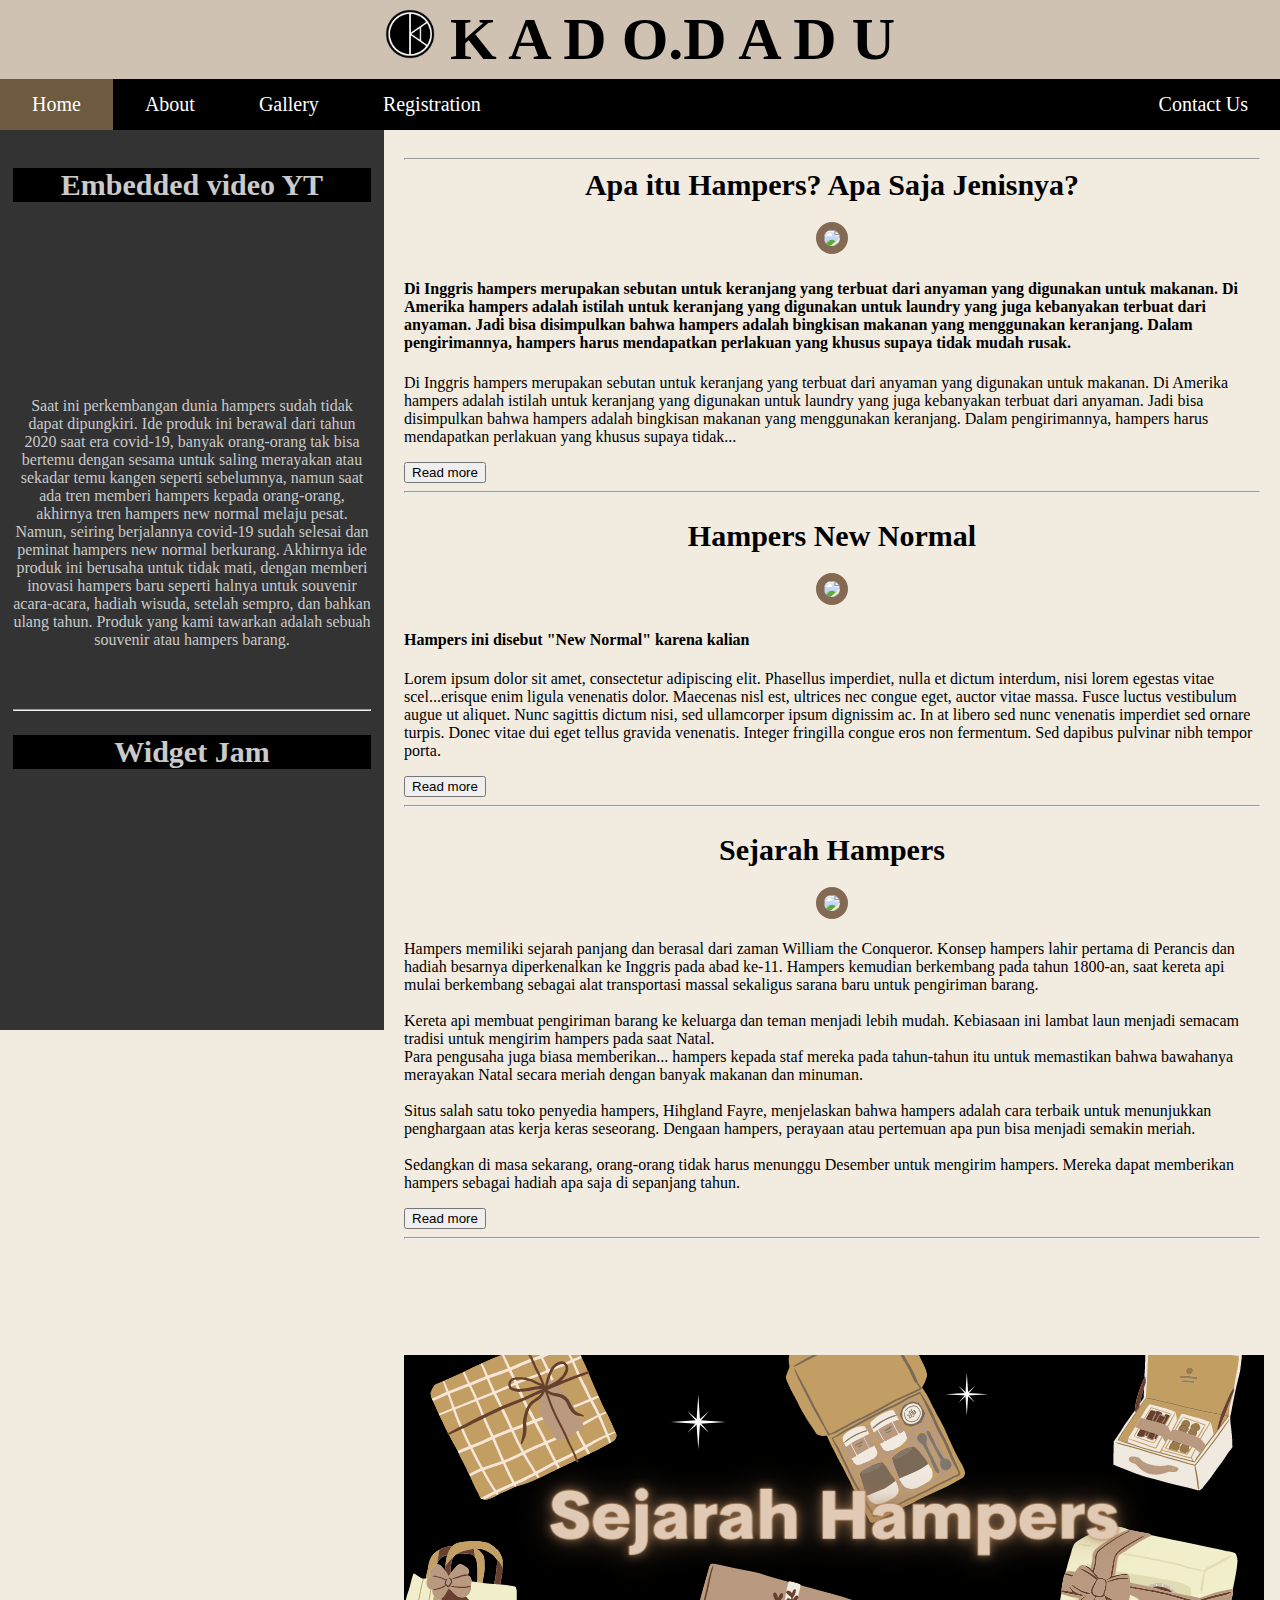
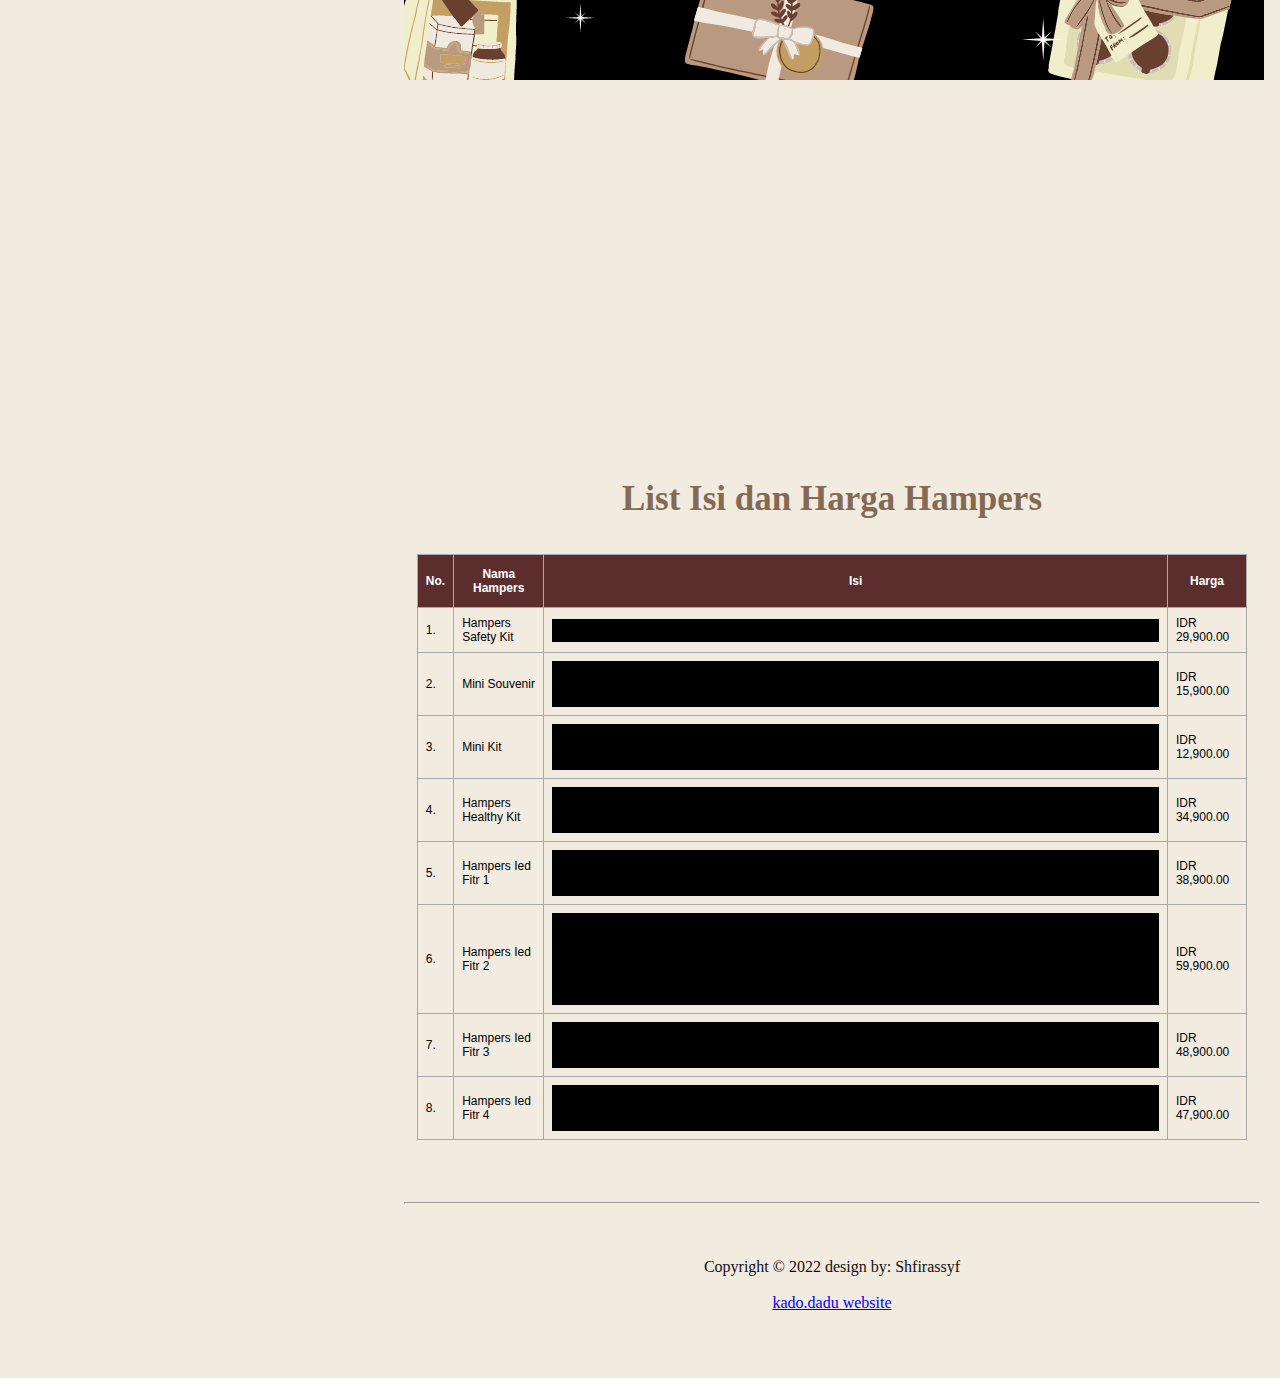
==== index.html @ 2a580f95 "Add files via upload" ====
<!DOCTYPE html>
<html>
<head>
	<meta charset="utf-8">
	<meta name="viewport" content="width=device-width, initial-scale=1">
	<title>KADO.DADU</title>
	<link rel="icon" type="image/x-icon" href="/img/logokd2.png">
	<link rel="stylesheet" href="/css/UTShafira.css">
</head>
<body style="background-color:#F1EBE0;">
		<script src="/js/UTShafira.js"></script>
<!-- HEADER -->
	<div class="header">
		<img src="/img/logokd2.png" style="width: 50px">  K A D O.D A D U 
</div>
<!-- NAVIGATION BAR -->
<ul>
	<li class="stay"><a href="/index.html">Home</a></li>
	<li><a href="/About.html" target="_blank">About</a></li>
	<li><a href="/Gallery.html" target="_blank">Gallery</a></li>
	<li><a href="/Registration.html" target="_blank">Registration</a></li>
	<li style="float: right ;" class="dropdown">
		<a href class="javascript:void(0)" class="dropdwn" >Contact Us</a>
		<div class="dropdown-content">
			<a href="https://wa.me/6285156343343" target="_blank">WhatsApp</a>
			<a href="https://www.instagram.com/kado.dadu" target="_blank">Instagram</a>
			<a href="https://twitter.com/kado_dadu" target="_blank">Twitter</a>
			<a href="https://shopee.co.id/kado.dadu" target="_blank">Shopee</a>
			<a href="https://www.tokopedia.com/kadodadu" target="_blank">Tokopedia</a>
		</div>
	  </li>
  </ul>
  

<!-- SIDEBAR -->
	<div class="kd-sidebar kd-bar-block kd-light-grey" style="width:30%; height: 100%;">
	<b><h2>Embedded video YT</h2></b>
	  <center><iframe float="left" width="305" height="150" src="https://www.youtube.com/embed/iHAWQ4kvezA" title="YouTube video player" frameborder="0" allow="accelerometer; autoplay; clipboard-write; encrypted-media; gyroscope; picture-in-picture" allowfullscreen></iframe></center>
	  <center><p>Saat ini perkembangan dunia hampers sudah tidak dapat dipungkiri. Ide produk ini berawal dari tahun 2020 saat era covid-19, banyak orang-orang tak bisa bertemu dengan sesama untuk saling merayakan atau sekadar temu kangen seperti sebelumnya, namun saat ada tren memberi hampers kepada orang-orang, akhirnya tren hampers new normal melaju pesat. Namun, seiring berjalannya covid-19 sudah selesai dan peminat hampers new normal berkurang. Akhirnya ide produk ini berusaha untuk tidak mati, dengan memberi inovasi hampers baru seperti halnya untuk souvenir acara-acara, hadiah wisuda, setelah sempro, dan bahkan ulang tahun. Produk yang kami tawarkan adalah sebuah souvenir atau hampers barang.</p></center>
	  
	  <br><br><hr>
	  <!-- WIDGET JAM -->
	  <h2>Widget Jam</h2>
	  <canvas id="canvas" width="330" height="330"
style="background-color:#333">
</canvas>

<script>
var canvas = document.getElementById("canvas");
var ctx = canvas.getContext("2d");
var radius = canvas.height / 2;
ctx.translate(radius, radius);
radius = radius * 0.90
setInterval(drawClock, 1000);

function drawClock() {
  drawFace(ctx, radius);
  drawNumbers(ctx, radius);
  drawTime(ctx, radius);
}

function drawFace(ctx, radius) {
  var grad;
  ctx.beginPath();
  ctx.arc(0, 0, radius, 0, 2*Math.PI);
  ctx.fillStyle = 'white';
  ctx.fill();
  grad = ctx.createRadialGradient(0,0,radius*0.95, 0,0,radius*1.05);
  grad.addColorStop(0, '#333');
  grad.addColorStop(0.5, 'white');
  grad.addColorStop(1, '#333');
  ctx.strokeStyle = grad;
  ctx.lineWidth = radius*0.1;
  ctx.stroke();
  ctx.beginPath();
  ctx.arc(0, 0, radius*0.1, 0, 2*Math.PI);
  ctx.fillStyle = '#333';
  ctx.fill();
}

function drawNumbers(ctx, radius) {
  var ang;
  var num;
  ctx.font = radius*0.15 + "px arial";
  ctx.textBaseline="middle";
  ctx.textAlign="center";
  for(num = 1; num < 13; num++){
    ang = num * Math.PI / 6;
    ctx.rotate(ang);
    ctx.translate(0, -radius*0.85);
    ctx.rotate(-ang);
    ctx.fillText(num.toString(), 0, 0);
    ctx.rotate(ang);
    ctx.translate(0, radius*0.85);
    ctx.rotate(-ang);
  }
}

function drawTime(ctx, radius){
    var now = new Date();
    var hour = now.getHours();
    var minute = now.getMinutes();
    var second = now.getSeconds();
    //hour
    hour=hour%12;
    hour=(hour*Math.PI/6)+
    (minute*Math.PI/(6*60))+
    (second*Math.PI/(360*60));
    drawHand(ctx, hour, radius*0.5, radius*0.07);
    //minute
    minute=(minute*Math.PI/30)+(second*Math.PI/(30*60));
    drawHand(ctx, minute, radius*0.8, radius*0.07);
    // second
    second=(second*Math.PI/30);
    drawHand(ctx, second, radius*0.9, radius*0.02);
}

function drawHand(ctx, pos, length, width) {
    ctx.beginPath();
    ctx.lineWidth = width;
    ctx.lineCap = "round";
    ctx.moveTo(0,0);
    ctx.rotate(pos);
    ctx.lineTo(0, -length);
    ctx.stroke();
    ctx.rotate(-pos);
}
</script>
<br><br><br><br><hr>

<!-- PROFIL-->
<h2>Profil</h2>
<br><br><br><br><br><br><br><br><br><br><br><br><br><br>

	  </div>
	  
	  <div style="margin-left:30%">
	  
	  <div class="kd-container">
	<hr>
<!-- ARTIKEL 1 -->
	<center><a class="judul" href="https://myrepublic.co.id/apa-itu-hampers-dan-apa-bedanya-dengan-parcel/#:~:text=Di%20Inggris%20hampers%20merupakan%20sebutan,bingkisan%20makanan%20yang%20menggunakan%20keranjang." target="_blank">Apa itu Hampers? Apa Saja Jenisnya?</a></center>
	<center><img  style="margin-top: 20px; border-radius: 20px;border:8px solid #856A53; margin-bottom: 1px;" src="https://myrepublic.co.id/wp-content/uploads/2022/05/Gambar-Pendukung-Parcel.jpg"></center>
	<h4>Di Inggris hampers merupakan sebutan untuk keranjang yang terbuat dari anyaman yang digunakan untuk makanan. Di Amerika hampers adalah istilah untuk keranjang yang digunakan untuk laundry yang juga kebanyakan terbuat dari anyaman. Jadi bisa disimpulkan bahwa hampers adalah bingkisan makanan yang menggunakan keranjang. Dalam pengirimannya, hampers harus mendapatkan perlakuan yang khusus supaya tidak mudah rusak.</h4>
	  <p>Di Inggris hampers merupakan sebutan untuk keranjang yang terbuat dari anyaman yang digunakan untuk makanan. Di Amerika hampers adalah istilah untuk keranjang yang digunakan untuk laundry yang juga kebanyakan terbuat dari anyaman. Jadi bisa disimpulkan bahwa hampers adalah bingkisan makanan yang menggunakan keranjang. Dalam pengirimannya, hampers harus mendapatkan perlakuan yang khusus supaya tidak<span id="dots">...</span><span id="more"> mudah rusak Sedangkan parcel adalah merupakan bingkisan yang dikemas atau dibungkus dalam sebuah kertas atau kotak yang terbuat dari kertas. Untuk pengirimannya, parcel tidak membutuhkan perlakuan khusus seperti hampers karena dari kemasannya yang juga terbilang cukup aman untuk dikirimkan melalui ekspedisi berbarengan dengan barang lainnya.

		Selain perbedaan arti di atas, berikut adalah hal – hal yang membedakan antara hampers dan parcel</span></p>
<button onclick="myFunction()" id="myBtn">Read more</button>

	  <br><hr><br>
<!-- ARTIKEL 2 -->
	  <center><a class="judul" href="#">Hampers New Normal</a></center>
	  <center><img  style="margin-top: 20px; border-radius: 20px;border:8px solid #856A53; margin-bottom: 1px;" src="/webstatis/img/hampersnewnormal.png"></center>
	  <h4>Hampers ini disebut "New Normal" karena kalian </h4>
	  <p>Lorem ipsum dolor sit amet, consectetur adipiscing elit. Phasellus imperdiet, nulla et dictum interdum, nisi lorem egestas vitae scel<span id="dotss">...</span><span id="moree">erisque enim ligula venenatis dolor. Maecenas nisl est, ultrices nec congue eget, auctor vitae massa. Fusce luctus vestibulum augue ut aliquet. Nunc sagittis dictum nisi, sed ullamcorper ipsum dignissim ac. In at libero sed nunc venenatis imperdiet sed ornare turpis. Donec vitae dui eget tellus gravida venenatis. Integer fringilla congue eros non fermentum. Sed dapibus pulvinar nibh tempor porta.</span></p>
<button onclick="myFunctionn()" id="myBtnn">Read more</button>


	  <br><hr><br>
<!-- ARTIKEL 3 -->
	  <center><a class="judul" href="#">Sejarah Hampers</a></center>
	  <center><img  style="margin-top: 20px; border-radius: 20px;border:8px solid #856A53; margin-bottom: 1px;" src="/webstatis/img/sejarahhampers.png"></center>
	  <p>Hampers memiliki sejarah panjang dan berasal dari zaman William the Conqueror. Konsep hampers lahir pertama di Perancis dan hadiah besarnya diperkenalkan ke Inggris pada abad ke-11. Hampers kemudian berkembang pada tahun 1800-an, saat kereta api mulai berkembang sebagai alat transportasi massal sekaligus sarana baru untuk pengiriman barang. <br><br>Kereta api membuat pengiriman barang ke keluarga dan teman menjadi lebih mudah. Kebiasaan ini lambat laun menjadi semacam tradisi untuk mengirim hampers pada saat Natal. <br> Para pengusaha juga biasa memberikan<span id="dotsss">...</span><span id="moreee"> hampers kepada staf mereka pada tahun-tahun itu untuk memastikan bahwa bawahanya merayakan Natal secara meriah dengan banyak makanan dan minuman. <br><br>Situs salah satu toko penyedia hampers, Hihgland Fayre, menjelaskan bahwa hampers adalah cara terbaik untuk menunjukkan penghargaan atas kerja keras seseorang. Dengaan hampers, perayaan atau pertemuan apa pun bisa menjadi semakin meriah. <br><br>Sedangkan di masa sekarang, orang-orang tidak harus menunggu Desember untuk mengirim hampers. Mereka dapat memberikan hampers sebagai hadiah apa saja di sepanjang tahun.</span></p>
<button onclick="myFunctionnn()" id="myBtnnn">Read more</button>

	  
	  <br><hr><br>
	  <br><br><br><br><br>
	
	  <a href="http://localhost/webstatis/about.html"><img src="img/sejarahhampers.png" style="width:350px ;" alt=""></a>

	  <br><br><br><br><br><br><br><br><br><br><br><br><br><br><br><br><br><br><br><br><br>

<!-- LIST ISI HARGA HAMPERS -->
	  <h3 id="3">List Isi dan Harga Hampers</h3>
	  
	  <table id="table">
	<tr>
	  <th>No.</th>
	  <th>Nama Hampers</th>
	  <th>Isi</th>
	  <th>Harga</th>
	</tr>
	<tr>
		<td>1.</td>
	  <td>Hampers Safety Kit</td>
	  <td><ul class="c">
		  <li>spray hand sanitizer (60ml)</li>
		  <li>gel hand soap (60ml)</li>
		  <li>black mask</li>
		  <li>corona finger</li>
	  </ul></td>
	  <td>IDR 29,900.00</td>
	</tr>
	<tr>
		<td>2.</td>
	  <td>Mini Souvenir</td>
	  <td><ul class="c">
		  <li>hand sanitizer gel</li>
		  <li>white mask</li>
		  <li>2 pcs wet tissue</li>
		  <li>greeting card (request additional notes is allowed</li>
	  </ol></td>
	  <td>IDR 15,900.00</td>
	</tr>
	<tr>
		<td>3.</td>
	  <td>Mini Kit</td>
	  <td><ul class="c">
		  <li>spray hand sanitizer (60 ml)</li>
		  <li>gel hand soap (60 ml)</li>
		  <li>small thank you card/greeting card</li>
		  <li>exclusive pouch</li>
	  </ul></td>
	  <td>IDR 12,900.00</td>
	</tr>
	<tr>
		<td>4.</td>
	  <td>Hampers Healthy Kit</td>
	  <td><ul class="c">
		  <li>premium Sukkari dates</li>
		  <li>spray hand sanitizer (60 ml)</li>
		  <li>travel sajada</li>
		  <li>greeting card</li>
		  <li>box exclusive</li>
	  </ul></td>
	  <td>IDR 34,900.00</td>
	</tr>
	<tr>
	  <td>5.</td>
	  <td>Hampers Ied Fitr 1</td>
	  <td><ul class="c">
		<li>premium Sukkari dates</li>
		<li>spray hand sanitizer (60 ml)</li>
		<li>travel sajada</li>
		<li>greeting card</li>
		<li>box exclusive (15x15x5 cm)</li>
	  </ul></td>
	  <td>IDR 38,900.00</td>
	</tr>
	<tr>
	  <td>6.</td>
	  <td>Hampers Ied Fitr 2</td>
	  <td><ul class="c">
		<li>5 pcs exclusive Eid envelopes</li>
		<li>spray hand sanitizer</li>
		<li>travel sajada</li>
		<li>choco biscuit Lagie</li>
		<li>premium sukkari dates</li>
		<li>greeting card (request additional notes is allowed</li>
		<li>box exclusive (20x20x5cm)</li>
	  </ol></td>
	  <td>IDR 59,900.00</td>
	</tr>
	<tr>
	  <td>7.</td>
	  <td>Hampers Ied Fitr 3</td>
	  <td><ul class="c">
		<li>choco biscuit</li>
		<li>pink choco biscuit</li>
		<li>rainbow choco biscuit</li>
		<li>chewy candy</li>
		<li>greeting card</li>
		<li>box exclusive (15x15x5)</li>
	  </ul></td>
	  <td>IDR 48,900.00</td>
	</tr>
	<tr>
	  <td>8.</td>
	  <td>Hampers Ied Fitr 4</td>
	  <td><ul class="c">
		<li>choco biscuit (Lagie)</li>
		<li>spray hand sanitizer (60 ml)</li>
		<li>travel sajada</li>
		<li>greeting card</li>
		<li>box exclusive (23x12x7 cm)</li>
	  </ul></td>
	  <td>IDR 47,900.00</td>
	</tr>
  </table>
<br><br><br>
  <!-- FOOTER -->
  <hr>
  <footer>
	<p>Copyright © 2022 design by: Shfirassyf<br><br>
	<a href="https://g.page/r/CSFiT39QSsRcEAE">kado.dadu website</a></p>
  </footer>
	  </div>
	  
	  </div>
	  
</body>
</html>
---- css/UTShafira.css ----
h1 {
  font-family: helvetica;
  font-size: 50px;
  text-align: center;
}

h2 {
	font-family: corbel;
	font-size: 30px;
	text-align: center;
	background-color: black;
}

h3 {
	font-family: corbel;
	text-align: center;
	color: #856A53;
	font-size: 35px;
	font-weight: bold;
}

h4 {
	font-family: corbel;
}

h5 {
	font-family: corbel;
	font-size: 20px;
	font-weight: none;
}


p {
	font-family: corbel;
}

a.judul:link, a.judul:visited {
	font-family: corbel;
	font-size: 30px;
	font-weight: bold;
	color: black;
	text-decoration: none;
}

  a.judul:hover, a.judul:active {
	color: rgb(24, 24, 24);
	text-decoration: underline;
  }


/* READ MORE */
#more {display: none;}


/* HEADER */
div.header {
	font-family: corbel;
	font-size: 60px;
	font-weight: bold;
	text-align: center;
  top: 0;
  padding: 5px;
  margin: auto;
  background-color: #CFC2B2;
}



/*NAVIGATION BAR*/
body {padding:0; margin: auto;}

ul {
	list-style-type: none;
	margin: auto;
	padding: 0px;
	overflow: hidden;
	background-color: rgb(0, 0, 0);
	position: sticky;
	top: 0px;
	font-family: corbel;
	font-size: 20px;
  }
  
  li {
	float: left;
  }

ul li a {
  display: block;
  color: white;
  text-align: center;
  padding: 14px 32px;
  text-decoration: none;
}

ul li.stay a {
	display: block;
	color: white;
	text-align: center;
	
	text-decoration: none;
	background-color: rgb(109, 90, 63);
  }

ul li a:hover:not(.active) {
	background-color: rgb(27, 27, 27);
} 

.dropdwn {
	display: inline-block;
	color: rgb(0, 0, 0);
	padding: 14px 16px;
	text-decoration: none;
	
}

.dropdown-content {
	display: none;
	background-color: #000000;
	min-width: 160px;
}

.dropdown-content a {
	color: white;
	padding: 12px 16px;
	text-decoration: none;
	display: block;
	text-align: center;
}
  
.dropdown-content a:hover {background-color: #f1f1f1;}
  
.dropdown:hover .dropdown-content {
	display: block;
	
}



/* SIDEBAR */
.kd-sidebar {
	height:90%;
	background-color:#fff;
	position:fixed;
	overflow:scroll;
	padding: 1%;
	
}

.kd-light-grey {
	color:rgb(202, 202, 202);
	background-color:#333;
	margin: 0;

}

.kd-container {
	padding:20px
}


/* GALLERY */
div.gallery {
	margin: 10px;
	border: 5px solid #CFC2B2;
	float: left;
	width: 316px;
}
  
div.gallery:hover {
	border: 7px solid #C39A76;
}
  
div.gallery img {
	width: 100%;
	height: auto;
}
  
div.desc {
	font-family: corbel;
	font-size: 20px;
	padding: 10px;
	text-align: center;
}

.material-symbols-outlined {
	font-variation-settings:
	'FILL' 0,
	'wght' 400,
	'GRAD' 0,
	'opsz' 48
}



/* TABLE */
  
table {
	font-family: sans-serif;
	border-collapse: collapse;
	width: 97%;
	margin-left: auto;
	margin-right: auto;
  }
  
table td, table th {
	font-size: 12px;
	border: 1px solid darkgrey;
	padding: 8px;
  }
  
table tr:hover {background-color: rgb(160, 94, 94);}
  
table th {
	padding-top: 12px;
	padding-bottom: 12px;
	text-align: center;
	background-color: #5c2d2d;
	color: white;
  }

table ul.c {

}



/* REGISTRATION */
* {
	box-sizing: border-box;
  }
  
  input[type=text], select, textarea {
	font-family: corbel;
	font-size: 17px;
	width: 100%;
	padding: 12px;
	border: 1px solid #ccc;
	border-radius: 4px;
	resize: vertical;
  }
  
  label {
	padding: 12px 12px 12px 0;
	display: inline-block;
  }
  
  input[type=submit] {
	font-family: corbel;
	font-size: 18px;
	background-color: #9B7F58;
	color: white;
	padding: 12px 20px;
	border: none;
	border-radius: 4px;
	cursor: pointer;
	float: right;
  }
  
  input[type=submit]:hover {
	background-color: rgb(109, 90, 63);
  }
  
  .container {
	font-family: corbel;
	font-size: 20px;
	border-radius: 10px;
	background-color: #CFC2B2;
	padding: 4%;
	width: 90%;
	margin-left: auto;
	margin-right: auto;
  }
  
  .col-25 {
	float: left;
	width: 230%;
	margin-top: 6px;
  }
  
  .col-75 {
	float: left;
	width: 95%;
	margin-top: 6px;
  }

  
  /* FOOTER */
footer {
	text-align: center;
	padding: 30px;
	color: rgb(17, 15, 15);
  }
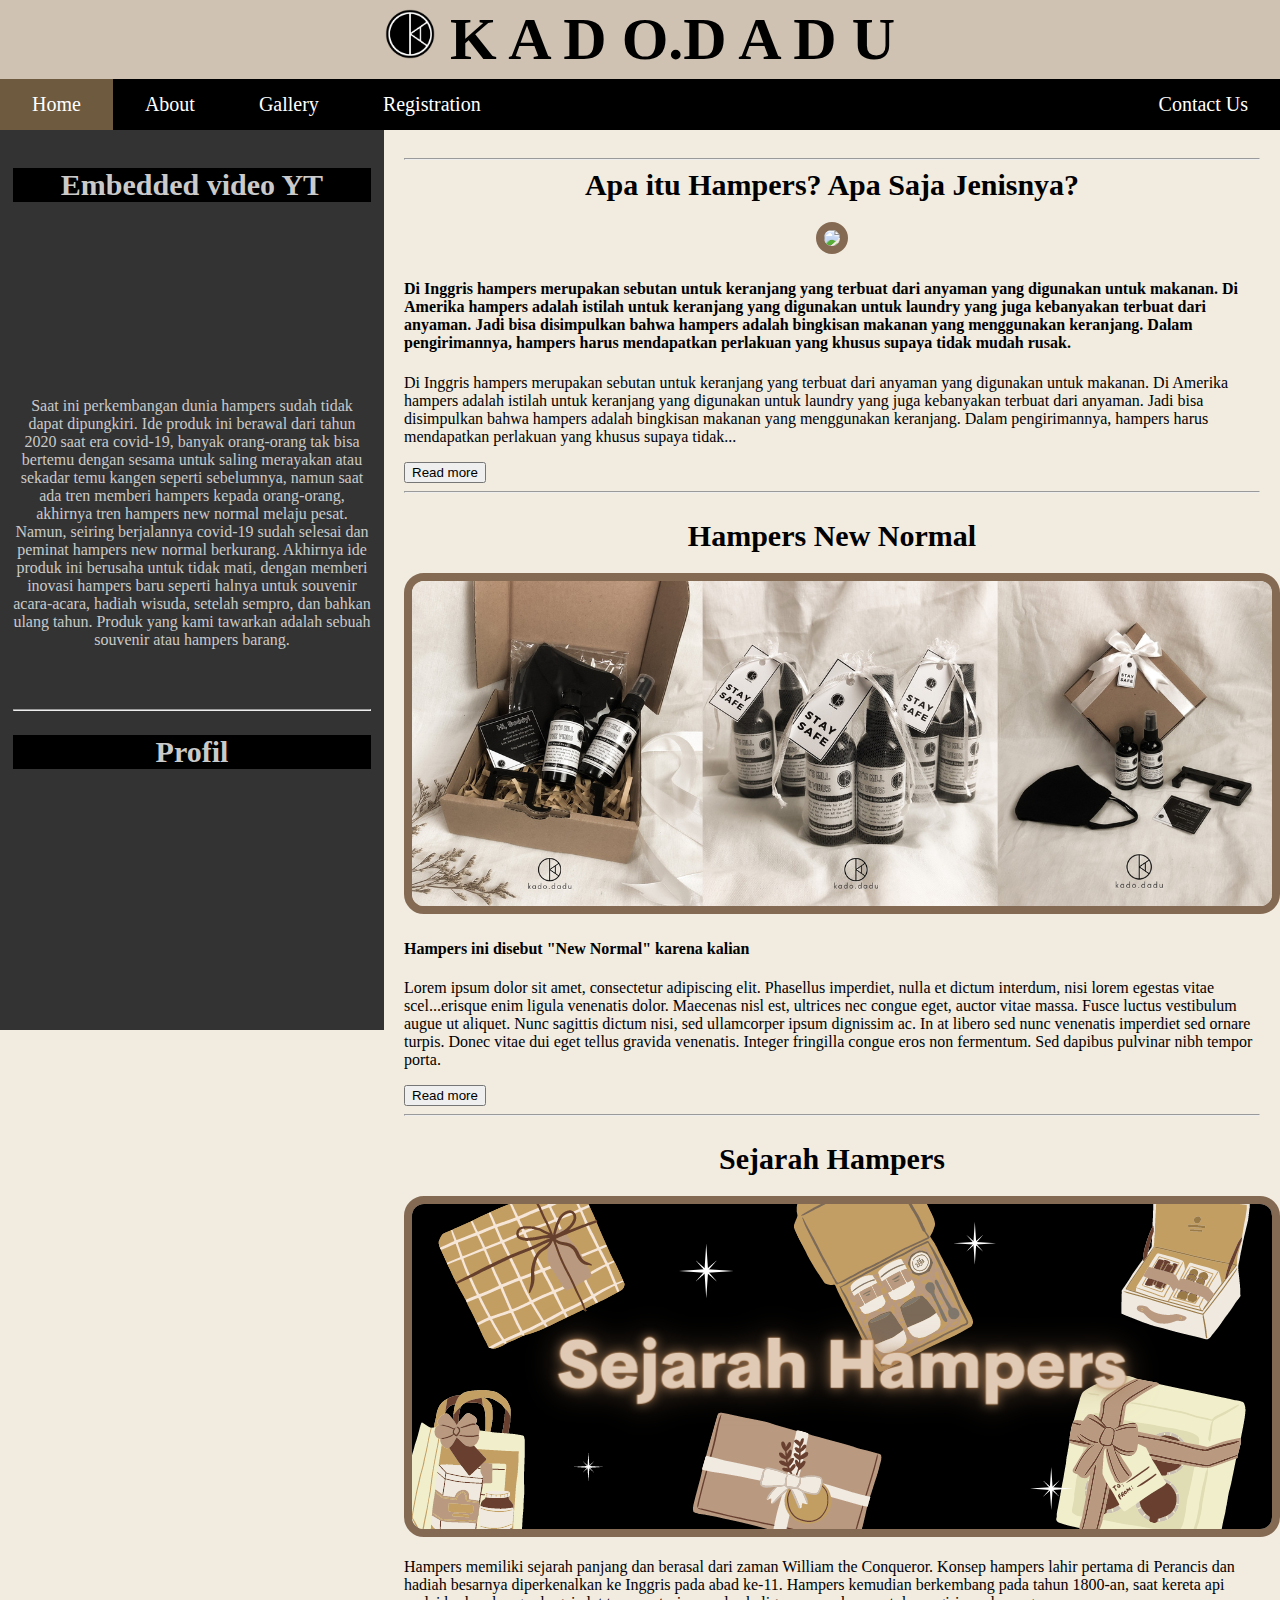
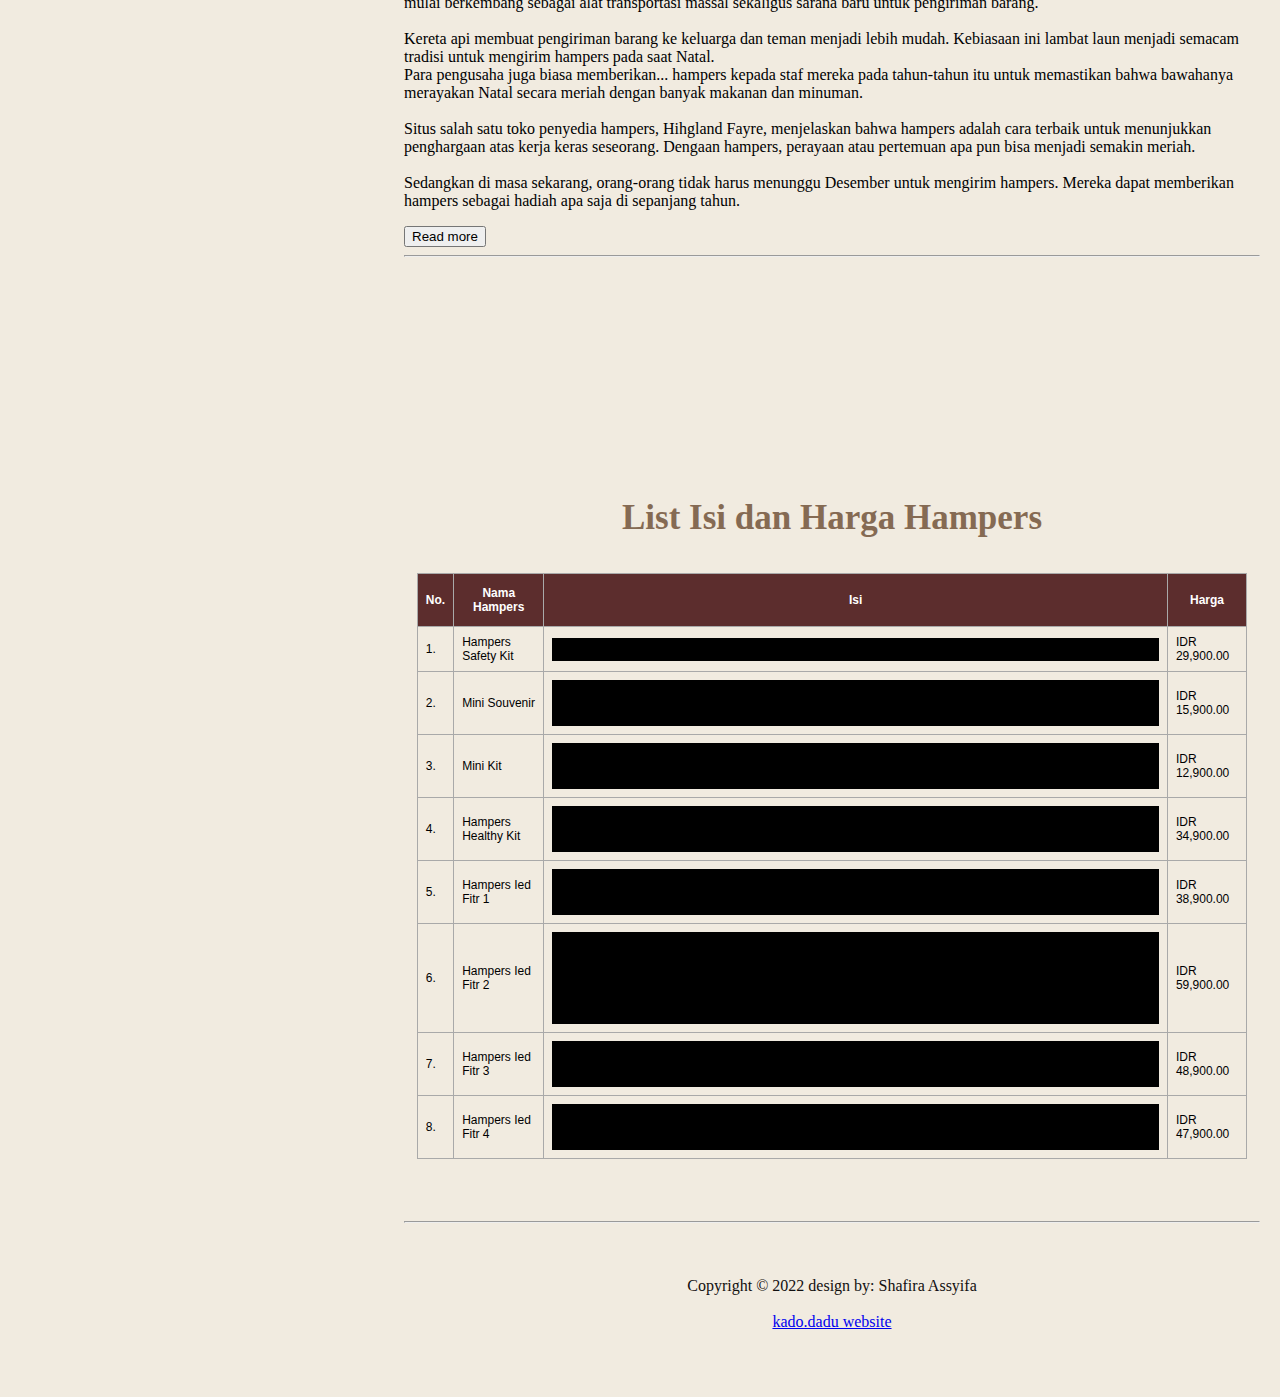
==== commit 2beb077e: "Update index.html" ====
--- a/index.html
+++ b/index.html
@@ -39,94 +39,6 @@
 	  <center><p>Saat ini perkembangan dunia hampers sudah tidak dapat dipungkiri. Ide produk ini berawal dari tahun 2020 saat era covid-19, banyak orang-orang tak bisa bertemu dengan sesama untuk saling merayakan atau sekadar temu kangen seperti sebelumnya, namun saat ada tren memberi hampers kepada orang-orang, akhirnya tren hampers new normal melaju pesat. Namun, seiring berjalannya covid-19 sudah selesai dan peminat hampers new normal berkurang. Akhirnya ide produk ini berusaha untuk tidak mati, dengan memberi inovasi hampers baru seperti halnya untuk souvenir acara-acara, hadiah wisuda, setelah sempro, dan bahkan ulang tahun. Produk yang kami tawarkan adalah sebuah souvenir atau hampers barang.</p></center>
 	  
 	  <br><br><hr>
-	  <!-- WIDGET JAM -->
-	  <h2>Widget Jam</h2>
-	  <canvas id="canvas" width="330" height="330"
-style="background-color:#333">
-</canvas>
-
-<script>
-var canvas = document.getElementById("canvas");
-var ctx = canvas.getContext("2d");
-var radius = canvas.height / 2;
-ctx.translate(radius, radius);
-radius = radius * 0.90
-setInterval(drawClock, 1000);
-
-function drawClock() {
-  drawFace(ctx, radius);
-  drawNumbers(ctx, radius);
-  drawTime(ctx, radius);
-}
-
-function drawFace(ctx, radius) {
-  var grad;
-  ctx.beginPath();
-  ctx.arc(0, 0, radius, 0, 2*Math.PI);
-  ctx.fillStyle = 'white';
-  ctx.fill();
-  grad = ctx.createRadialGradient(0,0,radius*0.95, 0,0,radius*1.05);
-  grad.addColorStop(0, '#333');
-  grad.addColorStop(0.5, 'white');
-  grad.addColorStop(1, '#333');
-  ctx.strokeStyle = grad;
-  ctx.lineWidth = radius*0.1;
-  ctx.stroke();
-  ctx.beginPath();
-  ctx.arc(0, 0, radius*0.1, 0, 2*Math.PI);
-  ctx.fillStyle = '#333';
-  ctx.fill();
-}
-
-function drawNumbers(ctx, radius) {
-  var ang;
-  var num;
-  ctx.font = radius*0.15 + "px arial";
-  ctx.textBaseline="middle";
-  ctx.textAlign="center";
-  for(num = 1; num < 13; num++){
-    ang = num * Math.PI / 6;
-    ctx.rotate(ang);
-    ctx.translate(0, -radius*0.85);
-    ctx.rotate(-ang);
-    ctx.fillText(num.toString(), 0, 0);
-    ctx.rotate(ang);
-    ctx.translate(0, radius*0.85);
-    ctx.rotate(-ang);
-  }
-}
-
-function drawTime(ctx, radius){
-    var now = new Date();
-    var hour = now.getHours();
-    var minute = now.getMinutes();
-    var second = now.getSeconds();
-    //hour
-    hour=hour%12;
-    hour=(hour*Math.PI/6)+
-    (minute*Math.PI/(6*60))+
-    (second*Math.PI/(360*60));
-    drawHand(ctx, hour, radius*0.5, radius*0.07);
-    //minute
-    minute=(minute*Math.PI/30)+(second*Math.PI/(30*60));
-    drawHand(ctx, minute, radius*0.8, radius*0.07);
-    // second
-    second=(second*Math.PI/30);
-    drawHand(ctx, second, radius*0.9, radius*0.02);
-}
-
-function drawHand(ctx, pos, length, width) {
-    ctx.beginPath();
-    ctx.lineWidth = width;
-    ctx.lineCap = "round";
-    ctx.moveTo(0,0);
-    ctx.rotate(pos);
-    ctx.lineTo(0, -length);
-    ctx.stroke();
-    ctx.rotate(-pos);
-}
-</script>
-<br><br><br><br><hr>
 
 <!-- PROFIL-->
 <h2>Profil</h2>
@@ -150,7 +62,7 @@
 	  <br><hr><br>
 <!-- ARTIKEL 2 -->
 	  <center><a class="judul" href="#">Hampers New Normal</a></center>
-	  <center><img  style="margin-top: 20px; border-radius: 20px;border:8px solid #856A53; margin-bottom: 1px;" src="/webstatis/img/hampersnewnormal.png"></center>
+	  <center><img  style="margin-top: 20px; border-radius: 20px;border:8px solid #856A53; margin-bottom: 1px;" src="/img/hampersnewnormal.png"></center>
 	  <h4>Hampers ini disebut "New Normal" karena kalian </h4>
 	  <p>Lorem ipsum dolor sit amet, consectetur adipiscing elit. Phasellus imperdiet, nulla et dictum interdum, nisi lorem egestas vitae scel<span id="dotss">...</span><span id="moree">erisque enim ligula venenatis dolor. Maecenas nisl est, ultrices nec congue eget, auctor vitae massa. Fusce luctus vestibulum augue ut aliquet. Nunc sagittis dictum nisi, sed ullamcorper ipsum dignissim ac. In at libero sed nunc venenatis imperdiet sed ornare turpis. Donec vitae dui eget tellus gravida venenatis. Integer fringilla congue eros non fermentum. Sed dapibus pulvinar nibh tempor porta.</span></p>
 <button onclick="myFunctionn()" id="myBtnn">Read more</button>
@@ -159,17 +71,13 @@
 	  <br><hr><br>
 <!-- ARTIKEL 3 -->
 	  <center><a class="judul" href="#">Sejarah Hampers</a></center>
-	  <center><img  style="margin-top: 20px; border-radius: 20px;border:8px solid #856A53; margin-bottom: 1px;" src="/webstatis/img/sejarahhampers.png"></center>
+	  <center><img  style="margin-top: 20px; border-radius: 20px;border:8px solid #856A53; margin-bottom: 1px;" src="/img/sejarahhampers.png"></center>
 	  <p>Hampers memiliki sejarah panjang dan berasal dari zaman William the Conqueror. Konsep hampers lahir pertama di Perancis dan hadiah besarnya diperkenalkan ke Inggris pada abad ke-11. Hampers kemudian berkembang pada tahun 1800-an, saat kereta api mulai berkembang sebagai alat transportasi massal sekaligus sarana baru untuk pengiriman barang. <br><br>Kereta api membuat pengiriman barang ke keluarga dan teman menjadi lebih mudah. Kebiasaan ini lambat laun menjadi semacam tradisi untuk mengirim hampers pada saat Natal. <br> Para pengusaha juga biasa memberikan<span id="dotsss">...</span><span id="moreee"> hampers kepada staf mereka pada tahun-tahun itu untuk memastikan bahwa bawahanya merayakan Natal secara meriah dengan banyak makanan dan minuman. <br><br>Situs salah satu toko penyedia hampers, Hihgland Fayre, menjelaskan bahwa hampers adalah cara terbaik untuk menunjukkan penghargaan atas kerja keras seseorang. Dengaan hampers, perayaan atau pertemuan apa pun bisa menjadi semakin meriah. <br><br>Sedangkan di masa sekarang, orang-orang tidak harus menunggu Desember untuk mengirim hampers. Mereka dapat memberikan hampers sebagai hadiah apa saja di sepanjang tahun.</span></p>
 <button onclick="myFunctionnn()" id="myBtnnn">Read more</button>
 
 	  
 	  <br><hr><br>
-	  <br><br><br><br><br>
-	
-	  <a href="http://localhost/webstatis/about.html"><img src="img/sejarahhampers.png" style="width:350px ;" alt=""></a>
-
-	  <br><br><br><br><br><br><br><br><br><br><br><br><br><br><br><br><br><br><br><br><br>
+	  <br><br><br><br><br><br><br><br><br><br>
 
 <!-- LIST ISI HARGA HAMPERS -->
 	  <h3 id="3">List Isi dan Harga Hampers</h3>
@@ -282,7 +190,7 @@
   <!-- FOOTER -->
   <hr>
   <footer>
-	<p>Copyright © 2022 design by: Shfirassyf<br><br>
+	<p>Copyright © 2022 design by: Shafira Assyifa<br><br>
 	<a href="https://g.page/r/CSFiT39QSsRcEAE">kado.dadu website</a></p>
   </footer>
 	  </div>
@@ -290,4 +198,4 @@
 	  </div>
 	  
 </body>
-</html>+</html>
